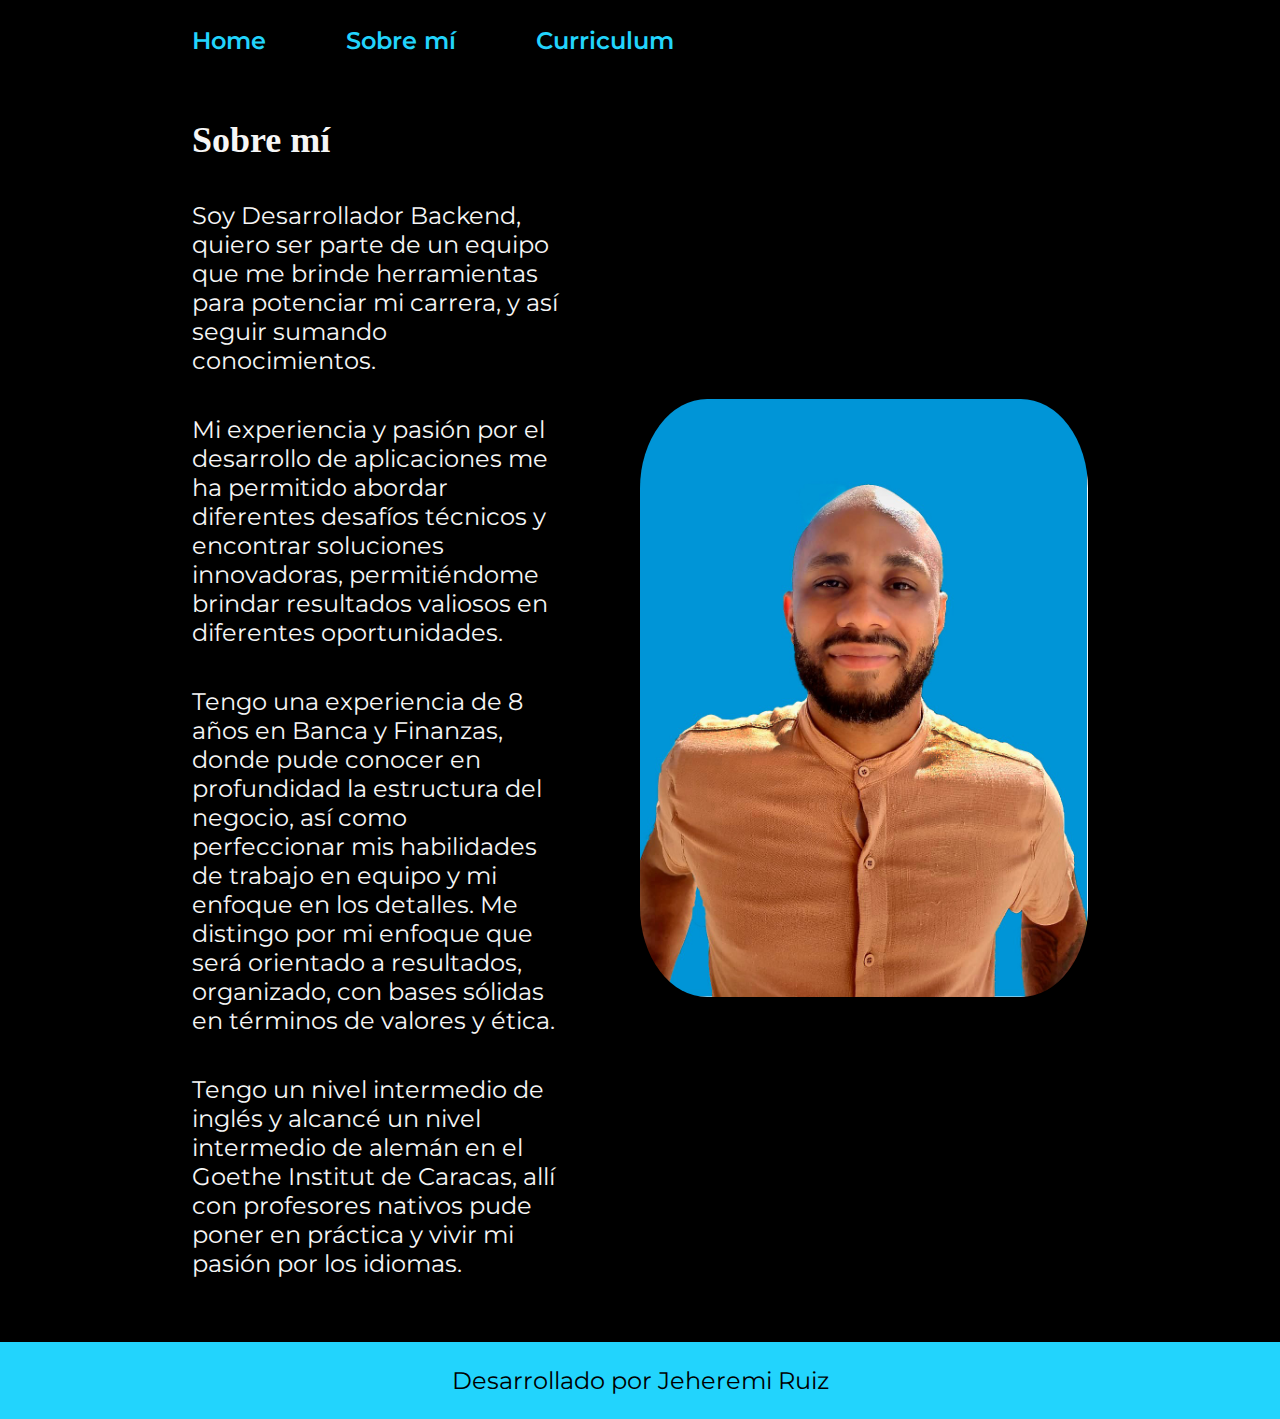
==== about.html @ 9b3455d7 "repositorio de portafolio" ====
<!DOCTYPE html>
<html lang="en">
<head>
    <meta charset="UTF-8">
    <meta name="viewport" content="width=device-width, initial-scale=1.0">
    <title>sobre mi</title>
    <link rel="stylesheet" href="./syles/style.css">
</head>
<body>
    <header class="header">
        <nav class="header_menu">
            <a class="header_menu_link" href="index.html">Home</a>
            <a class="header_menu_link" href="about.html">Sobre mí</a>
            <a class="header_menu_link" href="curriculum.html">Curriculum</a>
        </nav>
    </header>
    <main class="presentacion">
        <section class="presentacion_contenido">
            <h1 class="presentacion_contenido_titulo">Sobre mí</h1>
            <p class="presentacion_contenido_texto">Soy Desarrollador Backend, quiero ser parte de un equipo que me brinde herramientas para potenciar mi carrera, y así seguir sumando conocimientos.</p>
            <p class="presentacion_contenido_texto">Mi experiencia y pasión por el desarrollo de aplicaciones me ha permitido abordar diferentes desafíos técnicos y encontrar soluciones innovadoras, permitiéndome brindar resultados valiosos en diferentes oportunidades.</p>
            <p class="presentacion_contenido_texto">Tengo una experiencia de 8 años en Banca y Finanzas, donde pude conocer en profundidad la estructura del negocio, así como perfeccionar mis habilidades de trabajo en equipo y mi enfoque en los detalles. Me distingo por mi enfoque que será orientado a resultados, organizado, con bases sólidas en términos de valores y ética.</p>
            <p class="presentacion_contenido_texto">Tengo un nivel intermedio de inglés y alcancé un nivel intermedio de alemán en el Goethe Institut de Caracas, allí con profesores nativos pude poner en práctica y vivir mi pasión por los idiomas.</p>
        </section>
        <img class="imagen" src="liked-perfil.jpeg" alt="imagen de Jeheremi Ruiz, trabajando">
    </main>
    <footer class="footer">
        <p>Desarrollado por Jeheremi Ruiz</p>
    </footer>
</body>
</html>
---- syles/style.css ----
@import url('https://fonts.googleapis.com/css2?family=Krona+One&family=Montserrat:ital,wght@0,100..900;1,100..900&display=swap');

:root{
    --color-primario: #000000;
    --colo-secundario: #f6f6f6;
    --color-terciario: #22d4fd;
    --color-titulo:blue;
    --color-claro: white;
    --color-oscuro:  #333;

    --fuente-monstserrat:"Montserrat";
    --fuente-krona:"Krona One";
}

*{
    padding: 0;
    margin: 0;
}
body{
    background-color:var(--color-primario);
    color:var(--colo-secundario);
    box-sizing: border-box;
}

.header{
    padding: 2% 0% 0% 15%;
  
    
}

.header_menu{
    display: flex;
    gap: 80px;
  
}

.header_menu_link{
    font-size: 1.5rem;
    font-family:var(--fuente-monstserrat);
    font-weight: 600;
    color: var(--color-terciario);
    text-decoration: none;
   /* background-color: var(--colo-secundario);
    border-radius: 10%;
    padding: 10px;*/
  
}

.titulo-destaque{
    color: var(--color-titulo);
}

 .presentacion{
    display: flex;
    align-items: center;
    justify-content: space-between;
    padding: 5% 15%;
    gap: 82px;

 }

 .presentacion_contenido{
    width: 50%;
    display: flex;
    flex-direction: column;
    gap: 40px;
 }

 .presentacion_contenido_titulo{
    font-size: 2.25rem;
    font-family: var(--feunta-krona);
 }

.presentacion_contenido_texto{
    font-size: 1.5rem;
    font-family: var(--fuente-monstserrat);
}

.presentacion_enlaces{
    display: flex;
    flex-direction: column;
    justify-content: space-between;
    gap: 32px;
    align-items: center;

}

.presentacion_enlaces_link{
    width: 50%;
    background-color: var(--color-primario);
    text-align: center;
    padding: 21.5px 0;
    border-radius: 8px;
    font-size: 1.5rem;;
    font-family: var(--fuente-monstserrat);
    font-weight: 600;
    text-decoration: none;
    color: var(--color-claro);
    border: 2px solid var(--color-terciario);
    display: flex;
    justify-content: center;
    gap: 10px;
}
.presentacion_enlaces_link:hover{
    background-color: var(--color-oscuro);
    padding: 3%;
    border: 2px solid var(--color-terciario);
    cursor: pointer;
}


.presentacion_enlaces_subtitulo{
    font-family: var(--fuente-monstserrat);
    font-size: 1.5rem;;
    font-weight: 400;
}

.footer{
    background-color: var(--color-terciario);
    padding: 24px;
    color:var(--color-primario);
    text-align: center;
    font-family: var(--fuente-monstserrat);
    font-size: 1.5rem;
    font-weight: 400;
    
}

/*curriculo 
*/
.titulo_link{
    color: var(--color-terciario);
}
.imagen{
    max-width: 50%;
    max-height: 50%;
    border-radius: 15%;
}
 @media (max-width: 1200px){
    .header{
        padding: 10%;
    }
    .header_menu{
        justify-content: center;
    }
    .presentacion{

        flex-direction: column-reverse;
        padding: 5%;
    }
    .presentacion_contenido{
        width: auto;
    }
 }
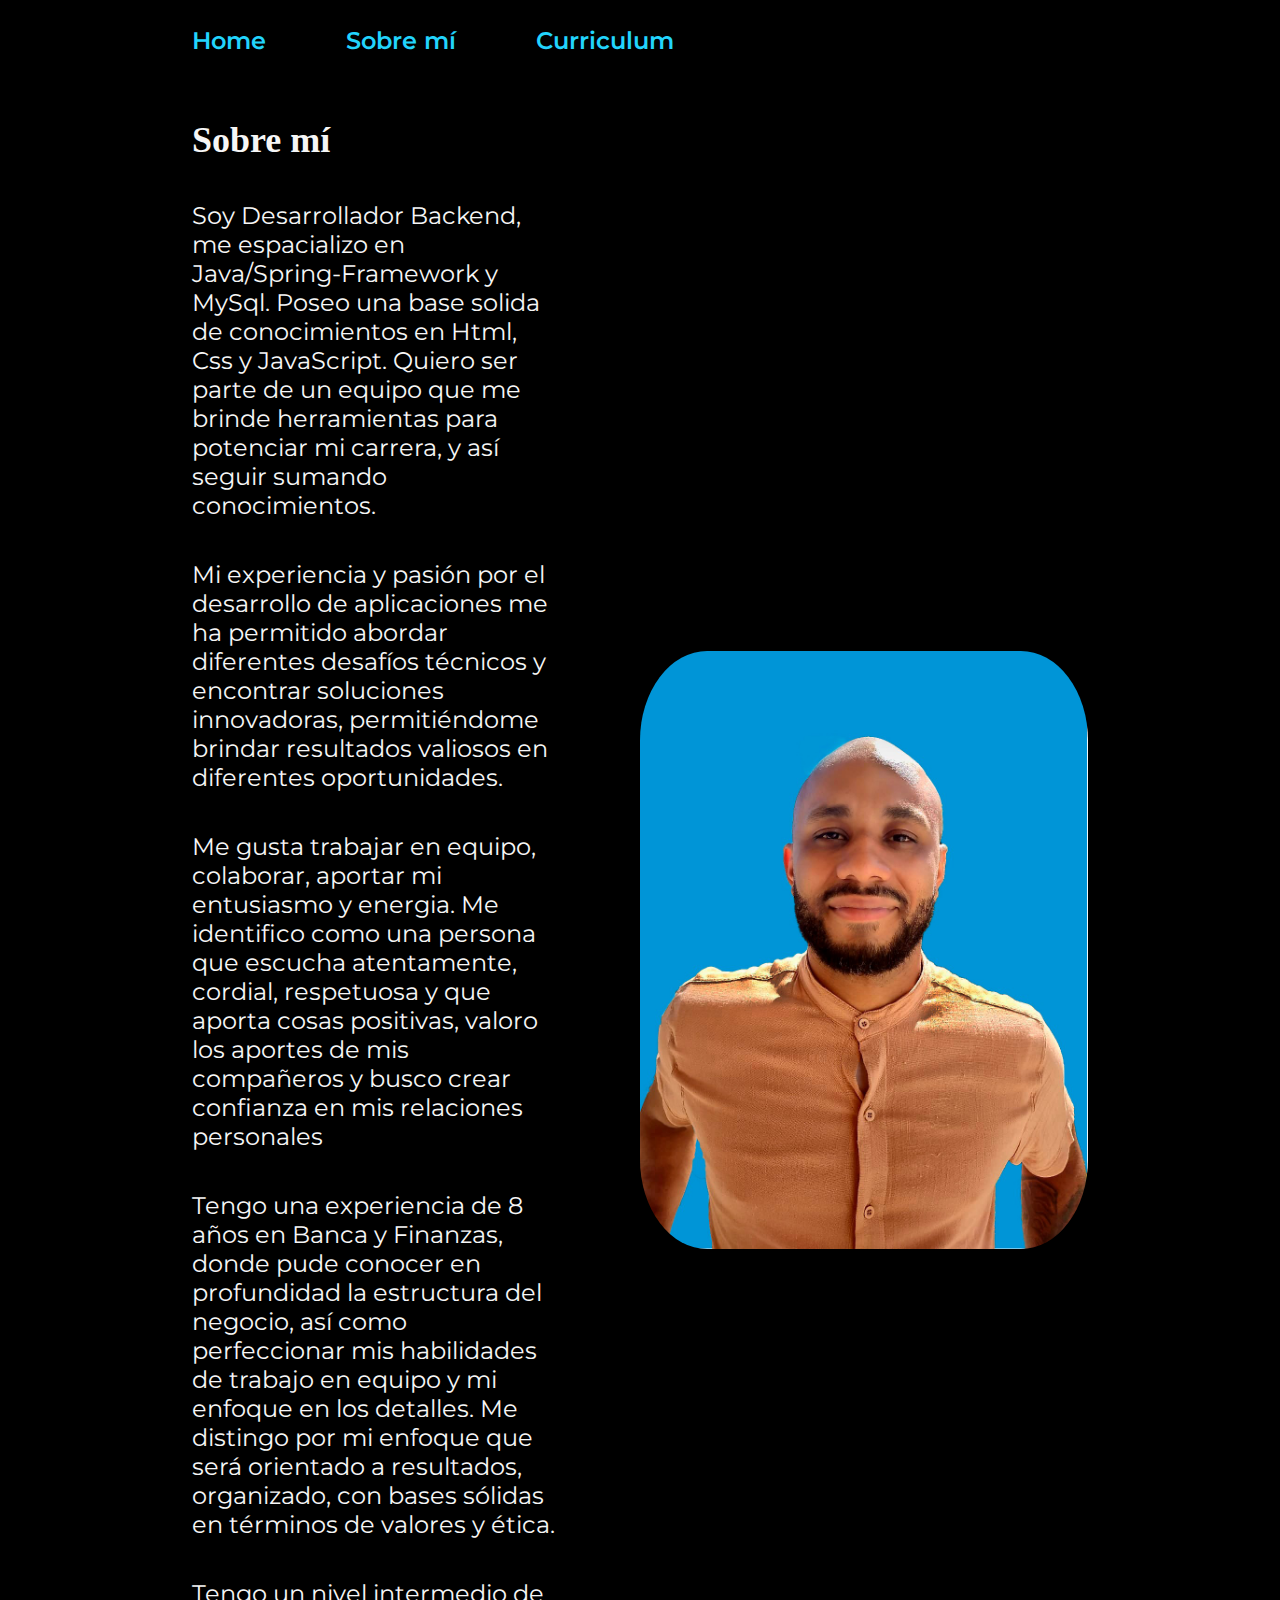
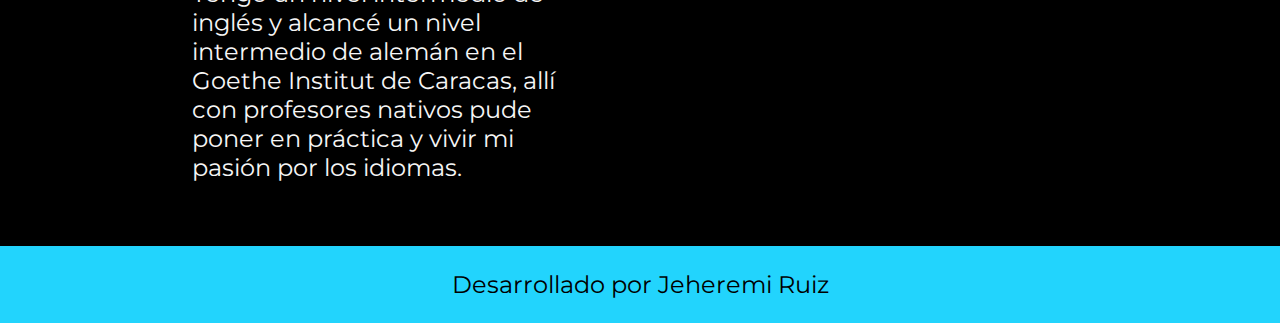
==== commit 00a0818c: "actualizacion curriculo y responsive mw-550px" ====
--- a/about.html
+++ b/about.html
@@ -17,8 +17,9 @@
     <main class="presentacion">
         <section class="presentacion_contenido">
             <h1 class="presentacion_contenido_titulo">Sobre mí</h1>
-            <p class="presentacion_contenido_texto">Soy Desarrollador Backend, quiero ser parte de un equipo que me brinde herramientas para potenciar mi carrera, y así seguir sumando conocimientos.</p>
+            <p class="presentacion_contenido_texto">Soy Desarrollador Backend, me espacializo en Java/Spring-Framework y MySql. Poseo una base solida de conocimientos en Html, Css y JavaScript. Quiero ser parte de un equipo que me brinde herramientas para potenciar mi carrera, y así seguir sumando conocimientos.</p>
             <p class="presentacion_contenido_texto">Mi experiencia y pasión por el desarrollo de aplicaciones me ha permitido abordar diferentes desafíos técnicos y encontrar soluciones innovadoras, permitiéndome brindar resultados valiosos en diferentes oportunidades.</p>
+            <p class="presentacion_contenido_texto">Me gusta trabajar en equipo, colaborar, aportar mi entusiasmo y energia. Me identifico como una persona que escucha atentamente, cordial, respetuosa y que aporta cosas positivas, valoro los aportes de mis compañeros y busco crear confianza en mis relaciones personales</p>
             <p class="presentacion_contenido_texto">Tengo una experiencia de 8 años en Banca y Finanzas, donde pude conocer en profundidad la estructura del negocio, así como perfeccionar mis habilidades de trabajo en equipo y mi enfoque en los detalles. Me distingo por mi enfoque que será orientado a resultados, organizado, con bases sólidas en términos de valores y ética.</p>
             <p class="presentacion_contenido_texto">Tengo un nivel intermedio de inglés y alcancé un nivel intermedio de alemán en el Goethe Institut de Caracas, allí con profesores nativos pude poner en práctica y vivir mi pasión por los idiomas.</p>
         </section>
--- a/syles/style.css
+++ b/syles/style.css
@@ -144,6 +144,9 @@
     .header_menu{
         justify-content: center;
     }
+    .header_menu_link{
+        margin: auto;
+    }
     .presentacion{
 
         flex-direction: column-reverse;
@@ -152,4 +155,10 @@
     .presentacion_contenido{
         width: auto;
     }
+ }
+ @media (max-width: 550px){
+    .header_menu{
+        display: flex;
+        flex-direction: column;
+    }
  }